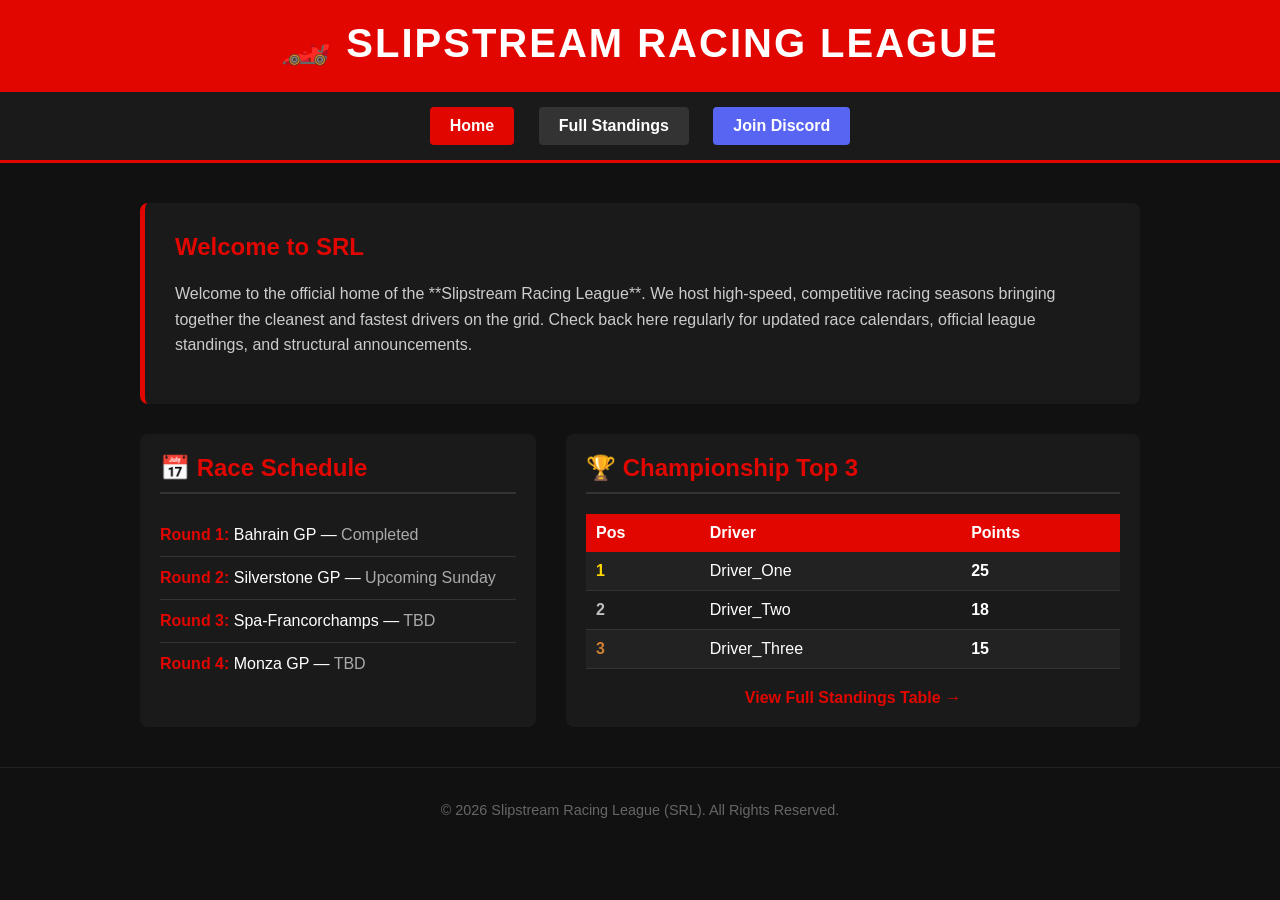
==== index.html @ b5a26e4b "Fix HTML structure and update content" ====
<!DOCTYPE html>
<html lang="en">
<head>
    <meta charset="UTF-8">
    <meta name="viewport" content="width=device-width, initial-scale=1.0">
    <title>Slipstream Racing League | SRL</title>
</head>
<body style="background-color: #111; color: #fff; font-family: 'Segoe UI', Tahoma, Geneva, Verdana, sans-serif; margin: 0; padding: 0;">

    <!-- HEADER / TITLE -->
    <header style="background-color: #e10600; padding: 20px 20px 10px 20px; text-align: center;">
        <h1 style="margin: 0; font-size: 2.5rem; letter-spacing: 2px; text-transform: uppercase;">🏎️ Slipstream Racing League</h1>
        <p style="margin: 5px 0 15px 0; font-style: italic; opacity: 0.9;"></p>
    </header>

    <!-- NAVIGATION MENU (BUTTONS) -->
    <nav style="background-color: #1a1a1a; text-align: center; padding: 15px; border-bottom: 3px solid #e10600;">
        <a href="index.html" style="color: #fff; background-color: #e10600; text-decoration: none; padding: 10px 20px; margin: 0 10px; font-weight: bold; border-radius: 4px; display: inline-block;">Home</a>
        <a href="standings.html" style="color: #fff; background-color: #333; text-decoration: none; padding: 10px 20px; margin: 0 10px; font-weight: bold; border-radius: 4px; display: inline-block;">Full Standings</a>
        <a href="#" style="color: #fff; background-color: #5865F2; text-decoration: none; padding: 10px 20px; margin: 0 10px; font-weight: bold; border-radius: 4px; display: inline-block;">Join Discord</a>
    </nav>

    <!-- MAIN CONTENT CONTAINER -->
    <main style="max-width: 1000px; margin: 40px auto; padding: 0 20px;">

        <!-- WELCOME HERO SECTION -->
        <section style="background-color: #1a1a1a; padding: 30px; border-radius: 8px; border-left: 5px solid #e10600; margin-bottom: 30px;">
            <h2 style="color: #e10600; margin-top: 0;">Welcome to SRL</h2>
            <p style="line-height: 1.6; color: #ccc;">
                Welcome to the official home of the **Slipstream Racing League**. We host high-speed, competitive racing seasons bringing together the cleanest and fastest drivers on the grid. Check back here regularly for updated race calendars, official league standings, and structural announcements.
            </p>
        </section>

        <!-- TWO COLUMN LAYOUT FOR SCHEDULE & QUICK STANDINGS -->
        <div style="display: flex; flex-wrap: wrap; gap: 30px;">

            <!-- LEFT COLUMN: RACE CALENDAR -->
            <section style="flex: 1; min-width: 300px; background-color: #1a1a1a; padding: 20px; border-radius: 8px;">
                <h2 style="color: #e10600; border-bottom: 2px solid #333; padding-bottom: 10px; margin-top: 0;">📅 Race Schedule</h2>
                <ul style="list-style: none; padding: 0;">
                    <li style="padding: 12px 0; border-bottom: 1px solid #333;">
                        <strong style="color: #e10600;">Round 1:</strong> Bahrain GP — <span style="color: #aaa;">Completed</span>
                    </li>
                    <li style="padding: 12px 0; border-bottom: 1px solid #333;">
                        <strong style="color: #e10600;">Round 2:</strong> Silverstone GP — <span style="color: #aaa;">Upcoming Sunday</span>
                    </li>
                    <li style="padding: 12px 0; border-bottom: 1px solid #333;">
                        <strong style="color: #e10600;">Round 3:</strong> Spa-Francorchamps — <span style="color: #aaa;">TBD</span>
                    </li>
                    <li style="padding: 12px 0;">
                        <strong style="color: #e10600;">Round 4:</strong> Monza GP — <span style="color: #aaa;">TBD</span>
                    </li>
                </ul>
            </section>

            <!-- RIGHT COLUMN: QUICK STANDINGS -->
            <section style="flex: 1.5; min-width: 300px; background-color: #1a1a1a; padding: 20px; border-radius: 8px;">
                <h2 style="color: #e10600; border-bottom: 2px solid #333; padding-bottom: 10px; margin-top: 0;">🏆 Championship Top 3</h2>
                <table style="width: 100%; border-collapse: collapse; text-align: left; margin-top: 15px;">
                    <thead>
                        <tr style="background-color: #e10600; color: #fff;">
                            <th style="padding: 10px;">Pos</th>
                            <th style="padding: 10px;">Driver</th>
                            <th style="padding: 10px;">Points</th>
                        </tr>
                    </thead>
                    <tbody>
                        <tr style="border-bottom: 1px solid #333; background-color: #222;">
                            <td style="padding: 10px; font-weight: bold; color: gold;">1</td>
                            <td style="padding: 10px;">Driver_One</td>
                            <td style="padding: 10px; font-weight: bold;">25</td>
                        </tr>
                        <tr style="border-bottom: 1px solid #333;">
                            <td style="padding: 10px; font-weight: bold; color: silver;">2</td>
                            <td style="padding: 10px;">Driver_Two</td>
                            <td style="padding: 10px; font-weight: bold;">18</td>
                        </tr>
                        <tr style="border-bottom: 1px solid #333; background-color: #222;">
                            <td style="padding: 10px; font-weight: bold; color: #cd7f32;">3</td>
                            <td style="padding: 10px;">Driver_Three</td>
                            <td style="padding: 10px; font-weight: bold;">15</td>
                        </tr>
                    </tbody>
                </table>
                <div style="text-align: center; margin-top: 20px;">
                    <a href="standings.html" style="color: #e10600; text-decoration: none; font-weight: bold;">View Full Standings Table →</a>
                </div>
            </section>

        </div>
    </main>

    <!-- FOOTER -->
    <footer style="text-align: center; padding: 20px; color: #666; font-size: 0.9rem; border-top: 1px solid #222; margin-top: 40px;">
        <p>&copy; 2026 Slipstream Racing League (SRL). All Rights Reserved.</p>
    </footer>

</body>
</html>
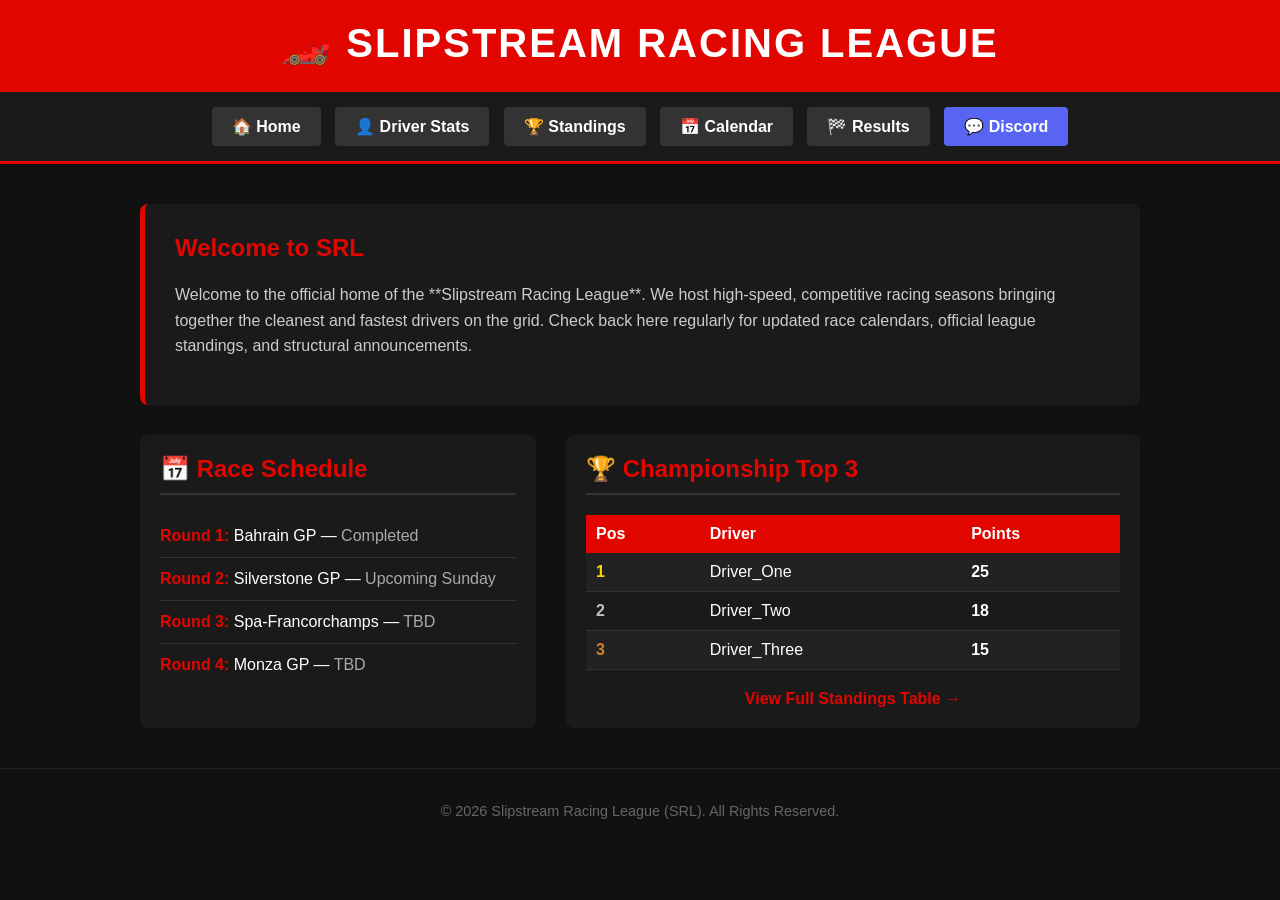
==== commit b841f985: "Update index.html" ====
--- a/index.html
+++ b/index.html
@@ -15,10 +15,40 @@
 
     <!-- NAVIGATION MENU (BUTTONS) -->
     <nav style="background-color: #1a1a1a; text-align: center; padding: 15px; border-bottom: 3px solid #e10600;">
-        <a href="index.html" style="color: #fff; background-color: #e10600; text-decoration: none; padding: 10px 20px; margin: 0 10px; font-weight: bold; border-radius: 4px; display: inline-block;">Home</a>
-        <a href="standings.html" style="color: #fff; background-color: #333; text-decoration: none; padding: 10px 20px; margin: 0 10px; font-weight: bold; border-radius: 4px; display: inline-block;">Full Standings</a>
-        <a href="#" style="color: #fff; background-color: #5865F2; text-decoration: none; padding: 10px 20px; margin: 0 10px; font-weight: bold; border-radius: 4px; display: inline-block;">Join Discord</a>
-    </nav>
+
+    <a href="index.html"
+       style="color: #fff; background-color: #333; text-decoration: none; padding: 10px 20px; margin: 0 5px; font-weight: bold; border-radius: 4px; display: inline-block;">
+       🏠 Home
+    </a>
+
+    <a href="driver-stats.html"
+       style="color: #fff; background-color: #333; text-decoration: none; padding: 10px 20px; margin: 0 5px; font-weight: bold; border-radius: 4px; display: inline-block;">
+       👤 Driver Stats
+    </a>
+
+    <a href="standings.html"
+       style="color: #fff; background-color: #333; text-decoration: none; padding: 10px 20px; margin: 0 5px; font-weight: bold; border-radius: 4px; display: inline-block;">
+       🏆 Standings
+    </a>
+
+    <a href="calendar.html"
+       style="color: #fff; background-color: #333; text-decoration: none; padding: 10px 20px; margin: 0 5px; font-weight: bold; border-radius: 4px; display: inline-block;">
+       📅 Calendar
+    </a>
+
+    <a href="results.html"
+       style="color: #fff; background-color: #333; text-decoration: none; padding: 10px 20px; margin: 0 5px; font-weight: bold; border-radius: 4px; display: inline-block;">
+       🏁 Results
+    </a>
+
+    <a href="https://discord.gg/2uzj4pkFp"
+       target="_blank"
+       rel="noopener noreferrer"
+       style="color: #fff; background-color: #5865F2; text-decoration: none; padding: 10px 20px; margin: 0 5px; font-weight: bold; border-radius: 4px; display: inline-block;">
+       💬 Discord
+    </a>
+
+</nav>
 
     <!-- MAIN CONTENT CONTAINER -->
     <main style="max-width: 1000px; margin: 40px auto; padding: 0 20px;">
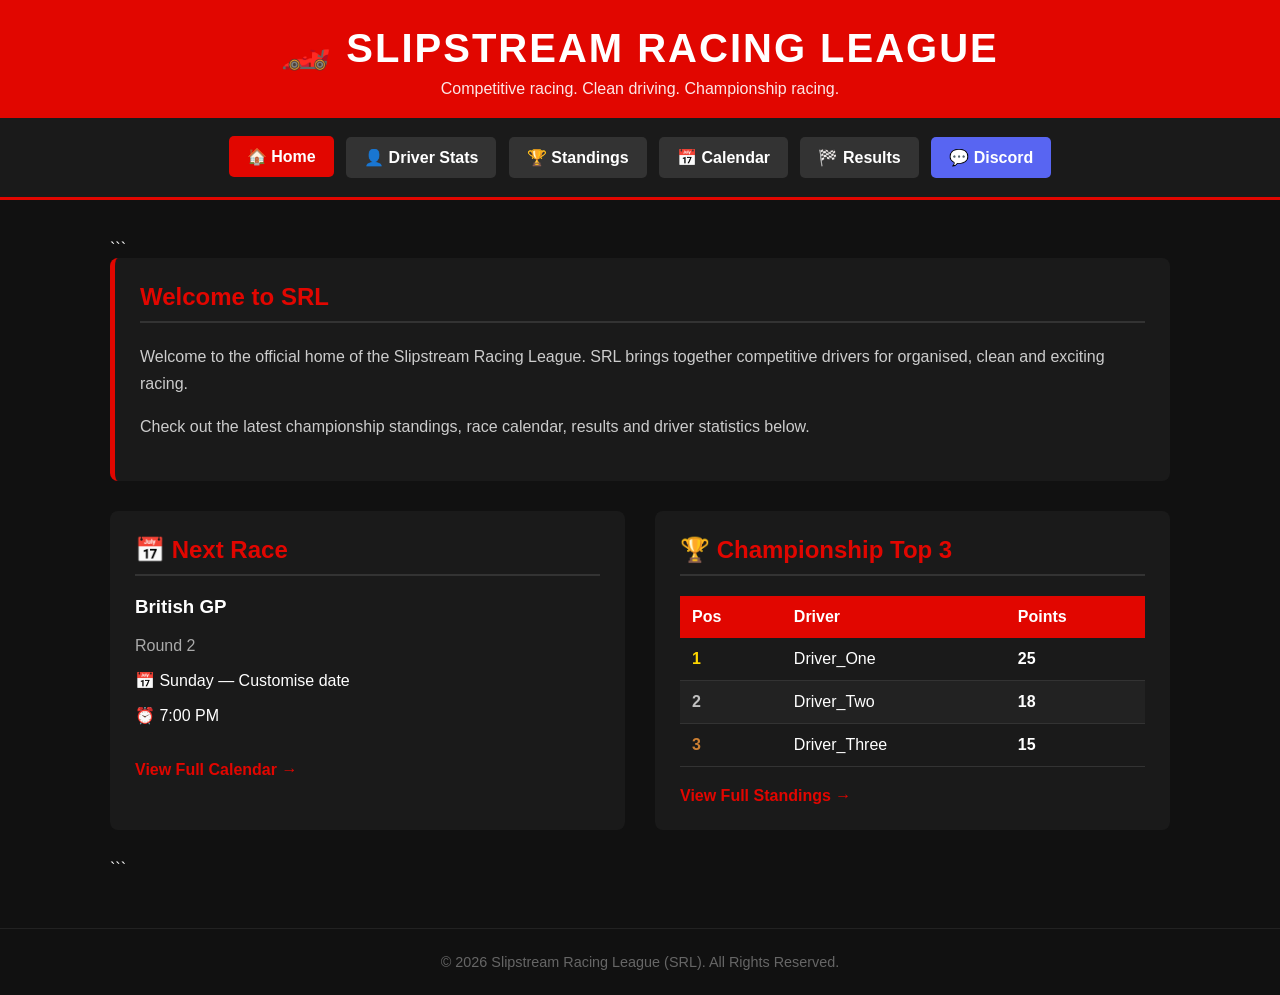
==== commit a69f4f07: "Refactor index.html for improved layout and styling Updated HTML structure and styles for the Slipst" ====
--- a/index.html
+++ b/index.html
@@ -1,129 +1,107 @@
 <!DOCTYPE html>
+
 <html lang="en">
 <head>
     <meta charset="UTF-8">
     <meta name="viewport" content="width=device-width, initial-scale=1.0">
     <title>Slipstream Racing League | SRL</title>
+    <link rel="stylesheet" href="style.css">
 </head>
-<body style="background-color: #111; color: #fff; font-family: 'Segoe UI', Tahoma, Geneva, Verdana, sans-serif; margin: 0; padding: 0;">
 
-    <!-- HEADER / TITLE -->
-    <header style="background-color: #e10600; padding: 20px 20px 10px 20px; text-align: center;">
-        <h1 style="margin: 0; font-size: 2.5rem; letter-spacing: 2px; text-transform: uppercase;">🏎️ Slipstream Racing League</h1>
-        <p style="margin: 5px 0 15px 0; font-style: italic; opacity: 0.9;"></p>
-    </header>
+<body>
 
-    <!-- NAVIGATION MENU (BUTTONS) -->
-    <nav style="background-color: #1a1a1a; text-align: center; padding: 15px; border-bottom: 3px solid #e10600;">
+<header>
+    <h1>🏎️ Slipstream Racing League</h1>
+    <p>Competitive racing. Clean driving. Championship racing.</p>
+</header>
 
-    <a href="index.html"
-       style="color: #fff; background-color: #333; text-decoration: none; padding: 10px 20px; margin: 0 5px; font-weight: bold; border-radius: 4px; display: inline-block;">
-       🏠 Home
-    </a>
-
-    <a href="driver-stats.html"
-       style="color: #fff; background-color: #333; text-decoration: none; padding: 10px 20px; margin: 0 5px; font-weight: bold; border-radius: 4px; display: inline-block;">
-       👤 Driver Stats
-    </a>
-
-    <a href="standings.html"
-       style="color: #fff; background-color: #333; text-decoration: none; padding: 10px 20px; margin: 0 5px; font-weight: bold; border-radius: 4px; display: inline-block;">
-       🏆 Standings
-    </a>
-
-    <a href="calendar.html"
-       style="color: #fff; background-color: #333; text-decoration: none; padding: 10px 20px; margin: 0 5px; font-weight: bold; border-radius: 4px; display: inline-block;">
-       📅 Calendar
-    </a>
-
-    <a href="results.html"
-       style="color: #fff; background-color: #333; text-decoration: none; padding: 10px 20px; margin: 0 5px; font-weight: bold; border-radius: 4px; display: inline-block;">
-       🏁 Results
-    </a>
-
-    <a href="https://discord.gg/2uzj4pkFp"
-       target="_blank"
-       rel="noopener noreferrer"
-       style="color: #fff; background-color: #5865F2; text-decoration: none; padding: 10px 20px; margin: 0 5px; font-weight: bold; border-radius: 4px; display: inline-block;">
-       💬 Discord
-    </a>
-
+<nav>
+    <a href="index.html" class="nav-button active">🏠 Home</a>
+    <a href="driver-stats.html" class="nav-button">👤 Driver Stats</a>
+    <a href="standings.html" class="nav-button">🏆 Standings</a>
+    <a href="calendar.html" class="nav-button">📅 Calendar</a>
+    <a href="results.html" class="nav-button">🏁 Results</a>
+    <a href="https://discord.gg/2uzj4pkFp" target="_blank" rel="noopener noreferrer" class="nav-button discord-button">💬 Discord</a>
 </nav>
 
-    <!-- MAIN CONTENT CONTAINER -->
-    <main style="max-width: 1000px; margin: 40px auto; padding: 0 20px;">
+<main>
 
-        <!-- WELCOME HERO SECTION -->
-        <section style="background-color: #1a1a1a; padding: 30px; border-radius: 8px; border-left: 5px solid #e10600; margin-bottom: 30px;">
-            <h2 style="color: #e10600; margin-top: 0;">Welcome to SRL</h2>
-            <p style="line-height: 1.6; color: #ccc;">
-                Welcome to the official home of the **Slipstream Racing League**. We host high-speed, competitive racing seasons bringing together the cleanest and fastest drivers on the grid. Check back here regularly for updated race calendars, official league standings, and structural announcements.
-            </p>
-        </section>
+```
+<section class="card hero">
+    <h2>Welcome to SRL</h2>
+    <p>
+        Welcome to the official home of the Slipstream Racing League.
+        SRL brings together competitive drivers for organised, clean and
+        exciting racing.
+    </p>
 
-        <!-- TWO COLUMN LAYOUT FOR SCHEDULE & QUICK STANDINGS -->
-        <div style="display: flex; flex-wrap: wrap; gap: 30px;">
+    <p>
+        Check out the latest championship standings, race calendar,
+        results and driver statistics below.
+    </p>
+</section>
 
-            <!-- LEFT COLUMN: RACE CALENDAR -->
-            <section style="flex: 1; min-width: 300px; background-color: #1a1a1a; padding: 20px; border-radius: 8px;">
-                <h2 style="color: #e10600; border-bottom: 2px solid #333; padding-bottom: 10px; margin-top: 0;">📅 Race Schedule</h2>
-                <ul style="list-style: none; padding: 0;">
-                    <li style="padding: 12px 0; border-bottom: 1px solid #333;">
-                        <strong style="color: #e10600;">Round 1:</strong> Bahrain GP — <span style="color: #aaa;">Completed</span>
-                    </li>
-                    <li style="padding: 12px 0; border-bottom: 1px solid #333;">
-                        <strong style="color: #e10600;">Round 2:</strong> Silverstone GP — <span style="color: #aaa;">Upcoming Sunday</span>
-                    </li>
-                    <li style="padding: 12px 0; border-bottom: 1px solid #333;">
-                        <strong style="color: #e10600;">Round 3:</strong> Spa-Francorchamps — <span style="color: #aaa;">TBD</span>
-                    </li>
-                    <li style="padding: 12px 0;">
-                        <strong style="color: #e10600;">Round 4:</strong> Monza GP — <span style="color: #aaa;">TBD</span>
-                    </li>
-                </ul>
-            </section>
+<div class="two-column">
 
-            <!-- RIGHT COLUMN: QUICK STANDINGS -->
-            <section style="flex: 1.5; min-width: 300px; background-color: #1a1a1a; padding: 20px; border-radius: 8px;">
-                <h2 style="color: #e10600; border-bottom: 2px solid #333; padding-bottom: 10px; margin-top: 0;">🏆 Championship Top 3</h2>
-                <table style="width: 100%; border-collapse: collapse; text-align: left; margin-top: 15px;">
-                    <thead>
-                        <tr style="background-color: #e10600; color: #fff;">
-                            <th style="padding: 10px;">Pos</th>
-                            <th style="padding: 10px;">Driver</th>
-                            <th style="padding: 10px;">Points</th>
-                        </tr>
-                    </thead>
-                    <tbody>
-                        <tr style="border-bottom: 1px solid #333; background-color: #222;">
-                            <td style="padding: 10px; font-weight: bold; color: gold;">1</td>
-                            <td style="padding: 10px;">Driver_One</td>
-                            <td style="padding: 10px; font-weight: bold;">25</td>
-                        </tr>
-                        <tr style="border-bottom: 1px solid #333;">
-                            <td style="padding: 10px; font-weight: bold; color: silver;">2</td>
-                            <td style="padding: 10px;">Driver_Two</td>
-                            <td style="padding: 10px; font-weight: bold;">18</td>
-                        </tr>
-                        <tr style="border-bottom: 1px solid #333; background-color: #222;">
-                            <td style="padding: 10px; font-weight: bold; color: #cd7f32;">3</td>
-                            <td style="padding: 10px;">Driver_Three</td>
-                            <td style="padding: 10px; font-weight: bold;">15</td>
-                        </tr>
-                    </tbody>
-                </table>
-                <div style="text-align: center; margin-top: 20px;">
-                    <a href="standings.html" style="color: #e10600; text-decoration: none; font-weight: bold;">View Full Standings Table →</a>
-                </div>
-            </section>
+    <section class="card column">
+        <h2>📅 Next Race</h2>
 
-        </div>
-    </main>
+        <h3>British GP</h3>
+        <p class="status">Round 2</p>
+        <p>📅 Sunday — Customise date</p>
+        <p>⏰ 7:00 PM</p>
 
-    <!-- FOOTER -->
-    <footer style="text-align: center; padding: 20px; color: #666; font-size: 0.9rem; border-top: 1px solid #222; margin-top: 40px;">
-        <p>&copy; 2026 Slipstream Racing League (SRL). All Rights Reserved.</p>
-    </footer>
+        <a href="calendar.html" class="button-link">
+            View Full Calendar →
+        </a>
+    </section>
+
+    <section class="card column">
+        <h2>🏆 Championship Top 3</h2>
+
+        <table>
+            <thead>
+                <tr>
+                    <th>Pos</th>
+                    <th>Driver</th>
+                    <th>Points</th>
+                </tr>
+            </thead>
+
+            <tbody>
+                <tr>
+                    <td class="position gold">1</td>
+                    <td>Driver_One</td>
+                    <td class="points">25</td>
+                </tr>
+
+                <tr>
+                    <td class="position silver">2</td>
+                    <td>Driver_Two</td>
+                    <td class="points">18</td>
+                </tr>
+
+                <tr>
+                    <td class="position bronze">3</td>
+                    <td>Driver_Three</td>
+                    <td class="points">15</td>
+                </tr>
+            </tbody>
+        </table>
+
+        <a href="standings.html" class="button-link">
+            View Full Standings →
+        </a>
+    </section>
+
+</div>
+```
+
+</main>
+
+<footer>
+    © 2026 Slipstream Racing League (SRL). All Rights Reserved.
+</footer>
 
 </body>
 </html>
--- a/style.css
+++ b/style.css
@@ -0,0 +1,294 @@
+* {
+  box-sizing: border-box;
+  }
+
+body {
+background-color: #111;
+color: #fff;
+font-family: "Segoe UI", Tahoma, Geneva, Verdana, sans-serif;
+margin: 0;
+padding: 0;
+}
+
+header {
+background: #e10600;
+padding: 25px 20px 20px;
+text-align: center;
+}
+
+header h1 {
+margin: 0;
+font-size: 2.5rem;
+letter-spacing: 2px;
+text-transform: uppercase;
+}
+
+header p {
+margin: 8px 0 0;
+opacity: 0.9;
+}
+
+nav {
+background-color: #1a1a1a;
+text-align: center;
+padding: 15px;
+border-bottom: 3px solid #e10600;
+}
+
+.nav-button {
+color: #fff;
+background-color: #333;
+text-decoration: none;
+padding: 11px 18px;
+margin: 4px;
+font-weight: bold;
+border-radius: 5px;
+display: inline-block;
+transition: 0.2s;
+}
+
+.nav-button:hover,
+.nav-button.active {
+background-color: #e10600;
+transform: translateY(-1px);
+}
+
+.discord-button {
+background-color: #5865F2;
+}
+
+.discord-button:hover {
+background-color: #4752c4;
+}
+
+main {
+max-width: 1100px;
+margin: 40px auto;
+padding: 0 20px;
+}
+
+.card {
+background-color: #1a1a1a;
+padding: 25px;
+border-radius: 8px;
+margin-bottom: 30px;
+}
+
+.card h2 {
+color: #e10600;
+border-bottom: 2px solid #333;
+padding-bottom: 10px;
+margin-top: 0;
+}
+
+.hero {
+border-left: 5px solid #e10600;
+}
+
+.hero p {
+line-height: 1.7;
+color: #ccc;
+}
+
+.two-column {
+display: flex;
+flex-wrap: wrap;
+gap: 30px;
+}
+
+.column {
+flex: 1;
+min-width: 300px;
+}
+
+table {
+width: 100%;
+border-collapse: collapse;
+margin-top: 15px;
+}
+
+th {
+background-color: #e10600;
+color: white;
+padding: 12px;
+text-align: left;
+}
+
+td {
+padding: 12px;
+border-bottom: 1px solid #333;
+}
+
+tbody tr:nth-child(even) {
+background-color: #222;
+}
+
+tbody tr:hover {
+background-color: #2a2a2a;
+}
+
+.position {
+font-weight: bold;
+}
+
+.gold {
+color: gold;
+}
+
+.silver {
+color: silver;
+}
+
+.bronze {
+color: #cd7f32;
+}
+
+.points {
+font-weight: bold;
+}
+
+.status {
+color: #aaa;
+}
+
+.completed {
+color: #4caf50;
+font-weight: bold;
+}
+
+.upcoming {
+color: #e10600;
+font-weight: bold;
+}
+
+.tbd {
+color: #aaa;
+}
+
+.button-link {
+display: inline-block;
+margin-top: 20px;
+color: #e10600;
+text-decoration: none;
+font-weight: bold;
+}
+
+.button-link:hover {
+text-decoration: underline;
+}
+
+/* Driver Stats */
+
+.driver-grid {
+display: grid;
+grid-template-columns: repeat(auto-fit, minmax(280px, 1fr));
+gap: 20px;
+}
+
+.driver-card {
+background-color: #222;
+border: 1px solid #333;
+border-top: 4px solid #e10600;
+border-radius: 7px;
+padding: 20px;
+}
+
+.driver-card h3 {
+margin: 0 0 5px;
+font-size: 1.4rem;
+}
+
+.driver-team {
+color: #aaa;
+margin-bottom: 18px;
+}
+
+.stat-grid {
+display: grid;
+grid-template-columns: repeat(2, 1fr);
+gap: 10px;
+}
+
+.stat {
+background-color: #171717;
+padding: 12px;
+border-radius: 5px;
+}
+
+.stat-label {
+display: block;
+color: #888;
+font-size: 0.8rem;
+text-transform: uppercase;
+}
+
+.stat-value {
+display: block;
+margin-top: 4px;
+font-size: 1.2rem;
+font-weight: bold;
+}
+
+/* Results */
+
+.race-selector {
+margin-bottom: 25px;
+}
+
+.race-selector label {
+display: block;
+margin-bottom: 8px;
+font-weight: bold;
+}
+
+.race-selector select {
+width: 100%;
+max-width: 500px;
+padding: 12px;
+background-color: #222;
+color: white;
+border: 1px solid #444;
+border-radius: 5px;
+font-size: 1rem;
+}
+
+.race-title {
+color: #e10600;
+margin-bottom: 5px;
+}
+
+.race-info {
+color: #888;
+margin-top: 0;
+}
+
+footer {
+text-align: center;
+padding: 25px;
+color: #666;
+font-size: 0.9rem;
+border-top: 1px solid #222;
+margin-top: 50px;
+}
+
+@media (max-width: 700px) {
+header h1 {
+font-size: 1.8rem;
+}
+
+```
+.nav-button {
+    display: block;
+    margin: 6px auto;
+    max-width: 250px;
+}
+
+th,
+td {
+    padding: 8px;
+    font-size: 0.9rem;
+}
+```
+
+}
+
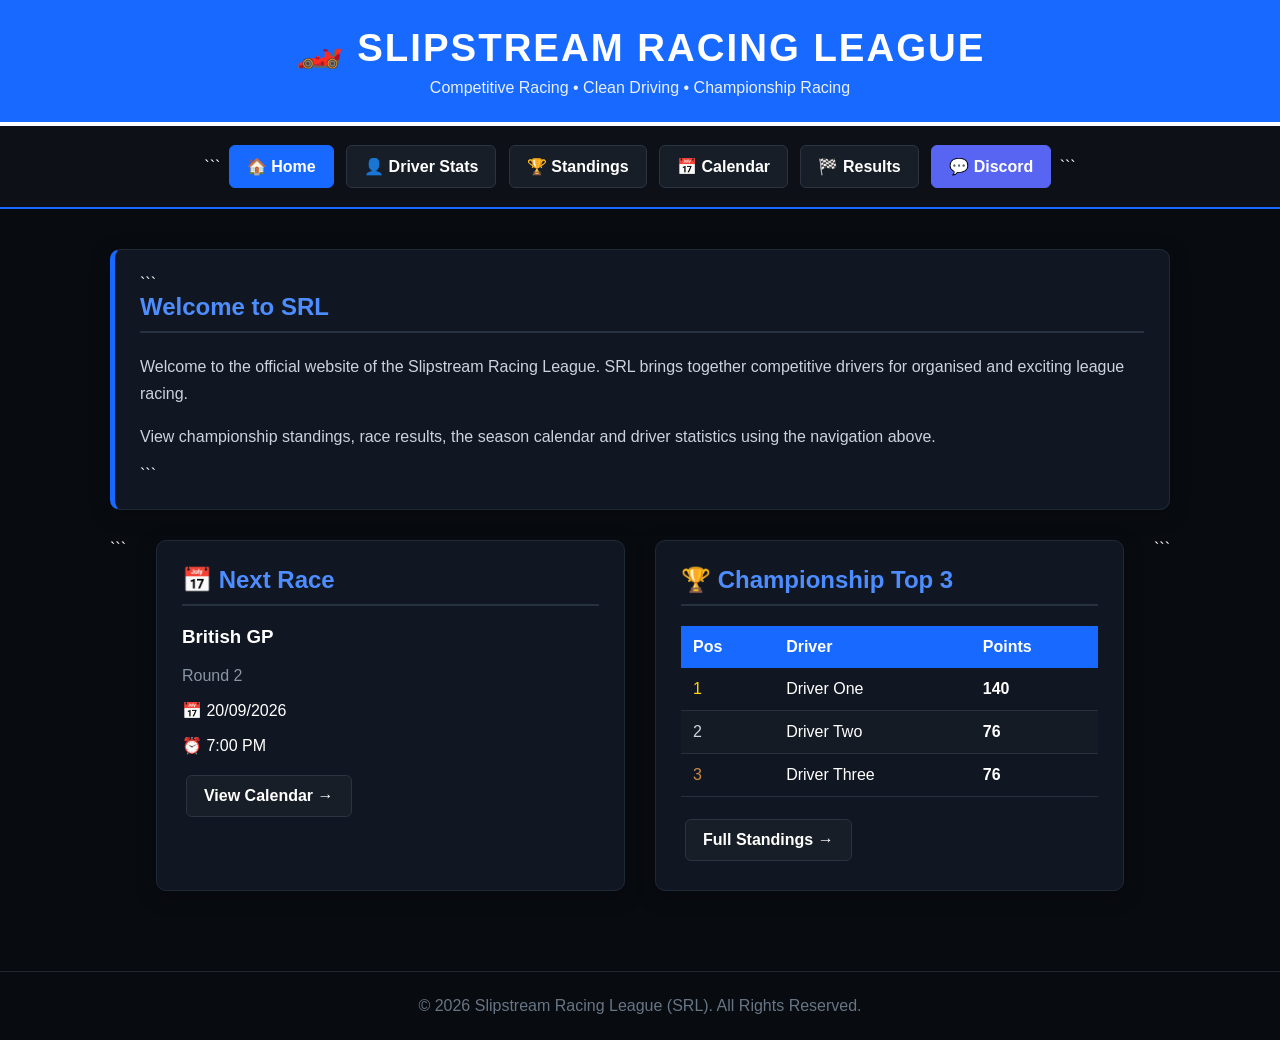
==== commit 36cf03f7: "Revise index.html for improved structure and content Updated the HTML structure and content for the " ====
--- a/index.html
+++ b/index.html
@@ -1,10 +1,11 @@
 <!DOCTYPE html>
 
 <html lang="en">
+
 <head>
     <meta charset="UTF-8">
     <meta name="viewport" content="width=device-width, initial-scale=1.0">
-    <title>Slipstream Racing League | SRL</title>
+    <title>SRL | Slipstream Racing League</title>
     <link rel="stylesheet" href="style.css">
 </head>
 
@@ -12,90 +13,143 @@
 
 <header>
     <h1>🏎️ Slipstream Racing League</h1>
-    <p>Competitive racing. Clean driving. Championship racing.</p>
+    <p>Competitive Racing • Clean Driving • Championship Racing</p>
 </header>
 
 <nav>
-    <a href="index.html" class="nav-button active">🏠 Home</a>
-    <a href="driver-stats.html" class="nav-button">👤 Driver Stats</a>
-    <a href="standings.html" class="nav-button">🏆 Standings</a>
-    <a href="calendar.html" class="nav-button">📅 Calendar</a>
-    <a href="results.html" class="nav-button">🏁 Results</a>
-    <a href="https://discord.gg/2uzj4pkFp" target="_blank" rel="noopener noreferrer" class="nav-button discord-button">💬 Discord</a>
+
+```
+<a href="index.html" class="nav-button active">🏠 Home</a>
+
+<a href="driver-stats.html" class="nav-button">
+    👤 Driver Stats
+</a>
+
+<a href="standings.html" class="nav-button">
+    🏆 Standings
+</a>
+
+<a href="calendar.html" class="nav-button">
+    📅 Calendar
+</a>
+
+<a href="results.html" class="nav-button">
+    🏁 Results
+</a>
+
+<a href="https://discord.gg/2uzj4pkFp"
+   target="_blank"
+   rel="noopener noreferrer"
+   class="nav-button discord-button">
+    💬 Discord
+</a>
+```
+
 </nav>
 
 <main>
 
+<section class="card hero">
+
 ```
-<section class="card hero">
-    <h2>Welcome to SRL</h2>
-    <p>
-        Welcome to the official home of the Slipstream Racing League.
-        SRL brings together competitive drivers for organised, clean and
-        exciting racing.
-    </p>
+<h2>Welcome to SRL</h2>
 
-    <p>
-        Check out the latest championship standings, race calendar,
-        results and driver statistics below.
-    </p>
+<p>
+    Welcome to the official website of the Slipstream Racing League.
+    SRL brings together competitive drivers for organised and exciting
+    league racing.
+</p>
+
+<p>
+    View championship standings, race results, the season calendar
+    and driver statistics using the navigation above.
+</p>
+```
+
 </section>
 
 <div class="two-column">
 
-    <section class="card column">
-        <h2>📅 Next Race</h2>
+```
+<!-- NEXT RACE -->
 
-        <h3>British GP</h3>
-        <p class="status">Round 2</p>
-        <p>📅 Sunday — Customise date</p>
-        <p>⏰ 7:00 PM</p>
+<section class="card column">
 
-        <a href="calendar.html" class="button-link">
-            View Full Calendar →
-        </a>
-    </section>
+    <h2>📅 Next Race</h2>
 
-    <section class="card column">
-        <h2>🏆 Championship Top 3</h2>
+    <h3 id="nextRace">British GP</h3>
 
-        <table>
-            <thead>
-                <tr>
-                    <th>Pos</th>
-                    <th>Driver</th>
-                    <th>Points</th>
-                </tr>
-            </thead>
+    <p class="muted">
+        Round 2
+    </p>
 
-            <tbody>
-                <tr>
-                    <td class="position gold">1</td>
-                    <td>Driver_One</td>
-                    <td class="points">25</td>
-                </tr>
+    <p>
+        📅 20/09/2026
+    </p>
 
-                <tr>
-                    <td class="position silver">2</td>
-                    <td>Driver_Two</td>
-                    <td class="points">18</td>
-                </tr>
+    <p>
+        ⏰ 7:00 PM
+    </p>
 
-                <tr>
-                    <td class="position bronze">3</td>
-                    <td>Driver_Three</td>
-                    <td class="points">15</td>
-                </tr>
-            </tbody>
-        </table>
+    <a href="calendar.html" class="nav-button">
+        View Calendar →
+    </a>
 
-        <a href="standings.html" class="button-link">
-            View Full Standings →
-        </a>
-    </section>
+</section>
+
+
+<!-- TOP 3 -->
+
+<section class="card column">
+
+    <h2>🏆 Championship Top 3</h2>
+
+    <table>
+
+        <thead>
+            <tr>
+                <th>Pos</th>
+                <th>Driver</th>
+                <th>Points</th>
+            </tr>
+        </thead>
+
+        <tbody>
+
+            <!-- EDIT HERE -->
+
+            <tr>
+                <td class="gold">1</td>
+                <td>Driver One</td>
+                <td class="points">140</td>
+            </tr>
+
+            <tr>
+                <td class="silver">2</td>
+                <td>Driver Two</td>
+                <td class="points">76</td>
+            </tr>
+
+            <tr>
+                <td class="bronze">3</td>
+                <td>Driver Three</td>
+                <td class="points">76</td>
+            </tr>
+
+        </tbody>
+
+    </table>
+
+    <br>
+
+    <a href="standings.html" class="nav-button">
+        Full Standings →
+    </a>
+
+</section>
+```
 
 </div>
-```
 
 </main>
 
--- a/style.css
+++ b/style.css
@@ -1,294 +1,353 @@
+/* =========================================
+   SRL - BLUE / WHITE / BLACK THEME
+   ========================================= */
+
 * {
-  box-sizing: border-box;
-  }
+    box-sizing: border-box;
+}
 
 body {
-background-color: #111;
-color: #fff;
-font-family: "Segoe UI", Tahoma, Geneva, Verdana, sans-serif;
-margin: 0;
-padding: 0;
-}
+    margin: 0;
+    background: #080b10;
+    color: #ffffff;
+    font-family: "Segoe UI", Arial, sans-serif;
+}
+
+/* =========================================
+   HEADER
+   ========================================= */
 
 header {
-background: #e10600;
-padding: 25px 20px 20px;
-text-align: center;
+    background: #1769ff;
+    text-align: center;
+    padding: 25px 20px;
+    border-bottom: 4px solid #ffffff;
 }
 
 header h1 {
-margin: 0;
-font-size: 2.5rem;
-letter-spacing: 2px;
-text-transform: uppercase;
+    margin: 0;
+    font-size: 2.4rem;
+    letter-spacing: 2px;
+    text-transform: uppercase;
 }
 
 header p {
-margin: 8px 0 0;
-opacity: 0.9;
-}
+    margin: 8px 0 0;
+    color: #ffffff;
+    opacity: 0.9;
+}
+
+/* =========================================
+   NAVIGATION
+   ========================================= */
 
 nav {
-background-color: #1a1a1a;
-text-align: center;
-padding: 15px;
-border-bottom: 3px solid #e10600;
+    background: #0d1117;
+    border-bottom: 2px solid #1769ff;
+    text-align: center;
+    padding: 15px;
 }
 
 .nav-button {
-color: #fff;
-background-color: #333;
-text-decoration: none;
-padding: 11px 18px;
-margin: 4px;
-font-weight: bold;
-border-radius: 5px;
-display: inline-block;
-transition: 0.2s;
+    display: inline-block;
+    background: #181e27;
+    color: #ffffff;
+    text-decoration: none;
+    font-weight: bold;
+    padding: 11px 17px;
+    margin: 4px;
+    border-radius: 6px;
+    border: 1px solid #2b3442;
+    transition: 0.2s;
 }
 
 .nav-button:hover,
 .nav-button.active {
-background-color: #e10600;
-transform: translateY(-1px);
+    background: #1769ff;
+    border-color: #1769ff;
+    color: #ffffff;
 }
 
 .discord-button {
-background-color: #5865F2;
+    background: #5865f2;
+    border-color: #5865f2;
 }
 
 .discord-button:hover {
-background-color: #4752c4;
-}
+    background: #4752c4;
+    border-color: #4752c4;
+}
+
+/* =========================================
+   MAIN
+   ========================================= */
 
 main {
-max-width: 1100px;
-margin: 40px auto;
-padding: 0 20px;
+    max-width: 1100px;
+    margin: 40px auto;
+    padding: 0 20px;
 }
 
 .card {
-background-color: #1a1a1a;
-padding: 25px;
-border-radius: 8px;
-margin-bottom: 30px;
+    background: #111722;
+    border: 1px solid #202936;
+    border-radius: 10px;
+    padding: 25px;
+    margin-bottom: 30px;
+    box-shadow: 0 5px 20px rgba(0, 0, 0, 0.25);
 }
 
 .card h2 {
-color: #e10600;
-border-bottom: 2px solid #333;
-padding-bottom: 10px;
-margin-top: 0;
-}
+    color: #4d8dff;
+    border-bottom: 2px solid #273241;
+    padding-bottom: 10px;
+    margin-top: 0;
+}
+
+/* =========================================
+   HOME / HERO
+   ========================================= */
 
 .hero {
-border-left: 5px solid #e10600;
+    border-left: 5px solid #1769ff;
 }
 
 .hero p {
-line-height: 1.7;
-color: #ccc;
+    color: #cbd3df;
+    line-height: 1.7;
 }
 
 .two-column {
-display: flex;
-flex-wrap: wrap;
-gap: 30px;
+    display: flex;
+    gap: 30px;
+    flex-wrap: wrap;
 }
 
 .column {
-flex: 1;
-min-width: 300px;
-}
+    flex: 1;
+    min-width: 300px;
+}
+
+/* =========================================
+   TABLES
+   ========================================= */
 
 table {
-width: 100%;
-border-collapse: collapse;
-margin-top: 15px;
+    width: 100%;
+    border-collapse: collapse;
+    margin-top: 15px;
 }
 
 th {
-background-color: #e10600;
-color: white;
-padding: 12px;
-text-align: left;
+    background: #1769ff;
+    color: #ffffff;
+    padding: 12px;
+    text-align: left;
 }
 
 td {
-padding: 12px;
-border-bottom: 1px solid #333;
+    padding: 12px;
+    border-bottom: 1px solid #27303d;
 }
 
 tbody tr:nth-child(even) {
-background-color: #222;
+    background: #151b24;
 }
 
 tbody tr:hover {
-background-color: #2a2a2a;
+    background: #1b2635;
 }
 
 .position {
-font-weight: bold;
+    font-weight: bold;
 }
 
 .gold {
-color: gold;
+    color: #ffd700;
 }
 
 .silver {
-color: silver;
+    color: #cfd4dc;
 }
 
 .bronze {
-color: #cd7f32;
+    color: #cd8b4a;
 }
 
 .points {
-font-weight: bold;
-}
-
-.status {
-color: #aaa;
-}
+    font-weight: bold;
+    color: #ffffff;
+}
+
+.muted {
+    color: #8995a5;
+}
+
+/* =========================================
+   DROPDOWNS
+   ========================================= */
+
+.selector {
+    margin: 20px 0;
+}
+
+.selector label {
+    display: block;
+    font-weight: bold;
+    margin-bottom: 8px;
+    color: #ffffff;
+}
+
+.selector select {
+    width: 100%;
+    max-width: 450px;
+    background: #151b24;
+    color: #ffffff;
+    border: 1px solid #354154;
+    border-radius: 6px;
+    padding: 12px;
+    font-size: 1rem;
+    cursor: pointer;
+}
+
+.selector select:focus {
+    outline: none;
+    border-color: #1769ff;
+    box-shadow: 0 0 0 2px rgba(23, 105, 255, 0.2);
+}
+
+/* =========================================
+   DRIVER STATS
+   ========================================= */
+
+.driver-grid {
+    display: grid;
+    grid-template-columns: repeat(auto-fit, minmax(280px, 1fr));
+    gap: 20px;
+}
+
+.driver-card {
+    background: #151b24;
+    border: 1px solid #293342;
+    border-top: 4px solid #1769ff;
+    border-radius: 8px;
+    padding: 20px;
+    transition: 0.2s;
+}
+
+.driver-card:hover {
+    border-color: #1769ff;
+    transform: translateY(-2px);
+}
+
+.driver-card h3 {
+    margin: 0 0 5px;
+    color: #ffffff;
+}
+
+.driver-team {
+    color: #8995a5;
+    margin-bottom: 18px;
+}
+
+.stat-grid {
+    display: grid;
+    grid-template-columns: repeat(2, 1fr);
+    gap: 10px;
+}
+
+.stat {
+    background: #0d1117;
+    border: 1px solid #202936;
+    padding: 12px;
+    border-radius: 5px;
+}
+
+.stat-label {
+    display: block;
+    color: #788596;
+    font-size: 0.75rem;
+    text-transform: uppercase;
+}
+
+.stat-value {
+    display: block;
+    margin-top: 4px;
+    font-size: 1.2rem;
+    font-weight: bold;
+    color: #ffffff;
+}
+
+/* =========================================
+   STATUS
+   ========================================= */
 
 .completed {
-color: #4caf50;
-font-weight: bold;
+    color: #45d483;
+    font-weight: bold;
 }
 
 .upcoming {
-color: #e10600;
-font-weight: bold;
+    color: #4d8dff;
+    font-weight: bold;
 }
 
 .tbd {
-color: #aaa;
-}
+    color: #8995a5;
+}
+
+/* =========================================
+   BUTTONS
+   ========================================= */
 
 .button-link {
-display: inline-block;
-margin-top: 20px;
-color: #e10600;
-text-decoration: none;
-font-weight: bold;
+    display: inline-block;
+    margin-top: 20px;
+    color: #4d8dff;
+    text-decoration: none;
+    font-weight: bold;
 }
 
 .button-link:hover {
-text-decoration: underline;
-}
-
-/* Driver Stats */
-
-.driver-grid {
-display: grid;
-grid-template-columns: repeat(auto-fit, minmax(280px, 1fr));
-gap: 20px;
-}
-
-.driver-card {
-background-color: #222;
-border: 1px solid #333;
-border-top: 4px solid #e10600;
-border-radius: 7px;
-padding: 20px;
-}
-
-.driver-card h3 {
-margin: 0 0 5px;
-font-size: 1.4rem;
-}
-
-.driver-team {
-color: #aaa;
-margin-bottom: 18px;
-}
-
-.stat-grid {
-display: grid;
-grid-template-columns: repeat(2, 1fr);
-gap: 10px;
-}
-
-.stat {
-background-color: #171717;
-padding: 12px;
-border-radius: 5px;
-}
-
-.stat-label {
-display: block;
-color: #888;
-font-size: 0.8rem;
-text-transform: uppercase;
-}
-
-.stat-value {
-display: block;
-margin-top: 4px;
-font-size: 1.2rem;
-font-weight: bold;
-}
-
-/* Results */
-
-.race-selector {
-margin-bottom: 25px;
-}
-
-.race-selector label {
-display: block;
-margin-bottom: 8px;
-font-weight: bold;
-}
-
-.race-selector select {
-width: 100%;
-max-width: 500px;
-padding: 12px;
-background-color: #222;
-color: white;
-border: 1px solid #444;
-border-radius: 5px;
-font-size: 1rem;
-}
-
-.race-title {
-color: #e10600;
-margin-bottom: 5px;
-}
-
-.race-info {
-color: #888;
-margin-top: 0;
-}
+    color: #ffffff;
+}
+
+/* =========================================
+   FOOTER
+   ========================================= */
 
 footer {
-text-align: center;
-padding: 25px;
-color: #666;
-font-size: 0.9rem;
-border-top: 1px solid #222;
-margin-top: 50px;
-}
+    text-align: center;
+    padding: 25px;
+    color: #687585;
+    border-top: 1px solid #202731;
+    margin-top: 50px;
+    background: #080b10;
+}
+
+/* =========================================
+   MOBILE
+   ========================================= */
 
 @media (max-width: 700px) {
-header h1 {
-font-size: 1.8rem;
-}
-
-```
-.nav-button {
-    display: block;
-    margin: 6px auto;
-    max-width: 250px;
-}
-
-th,
-td {
-    padding: 8px;
-    font-size: 0.9rem;
-}
-```
-
-}
-
+
+    header h1 {
+        font-size: 1.7rem;
+    }
+
+    .nav-button {
+        display: block;
+        max-width: 260px;
+        margin: 6px auto;
+    }
+
+    th,
+    td {
+        padding: 8px;
+        font-size: 0.85rem;
+    }
+
+    .card {
+        padding: 18px;
+    }
+}
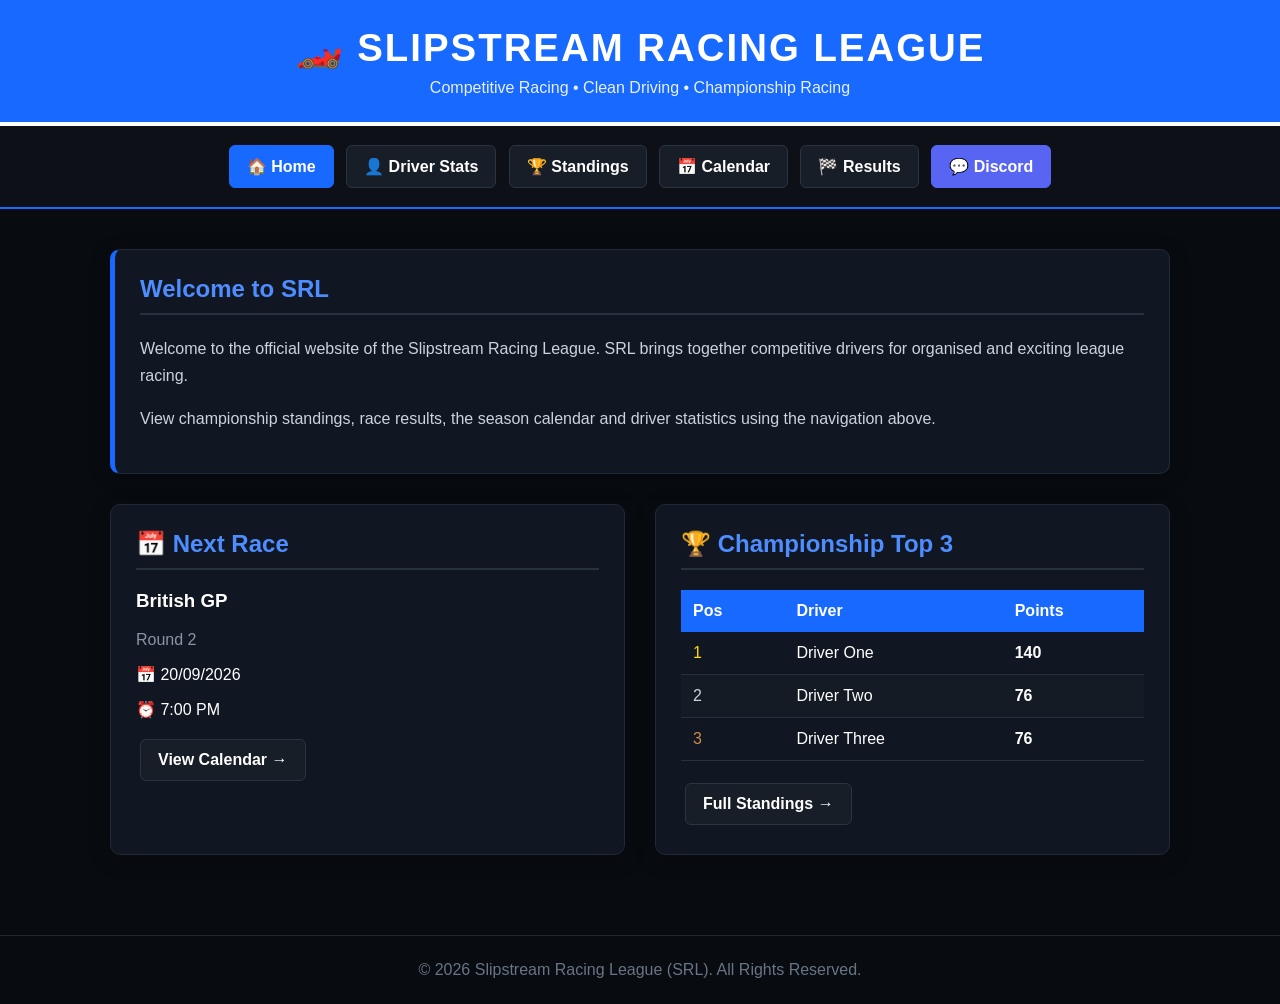
==== commit 4acb7df0: "Update index.html" ====
--- a/index.html
+++ b/index.html
@@ -18,7 +18,7 @@
 
 <nav>
 
-```
+
 <a href="index.html" class="nav-button active">🏠 Home</a>
 
 <a href="driver-stats.html" class="nav-button">
@@ -43,7 +43,7 @@
    class="nav-button discord-button">
     💬 Discord
 </a>
-```
+
 
 </nav>
 
@@ -51,7 +51,7 @@
 
 <section class="card hero">
 
-```
+
 <h2>Welcome to SRL</h2>
 
 <p>
@@ -64,13 +64,13 @@
     View championship standings, race results, the season calendar
     and driver statistics using the navigation above.
 </p>
-```
+
 
 </section>
 
 <div class="two-column">
 
-```
+
 <!-- NEXT RACE -->
 
 <section class="card column">
@@ -147,7 +147,7 @@
     </a>
 
 </section>
-```
+
 
 </div>
 
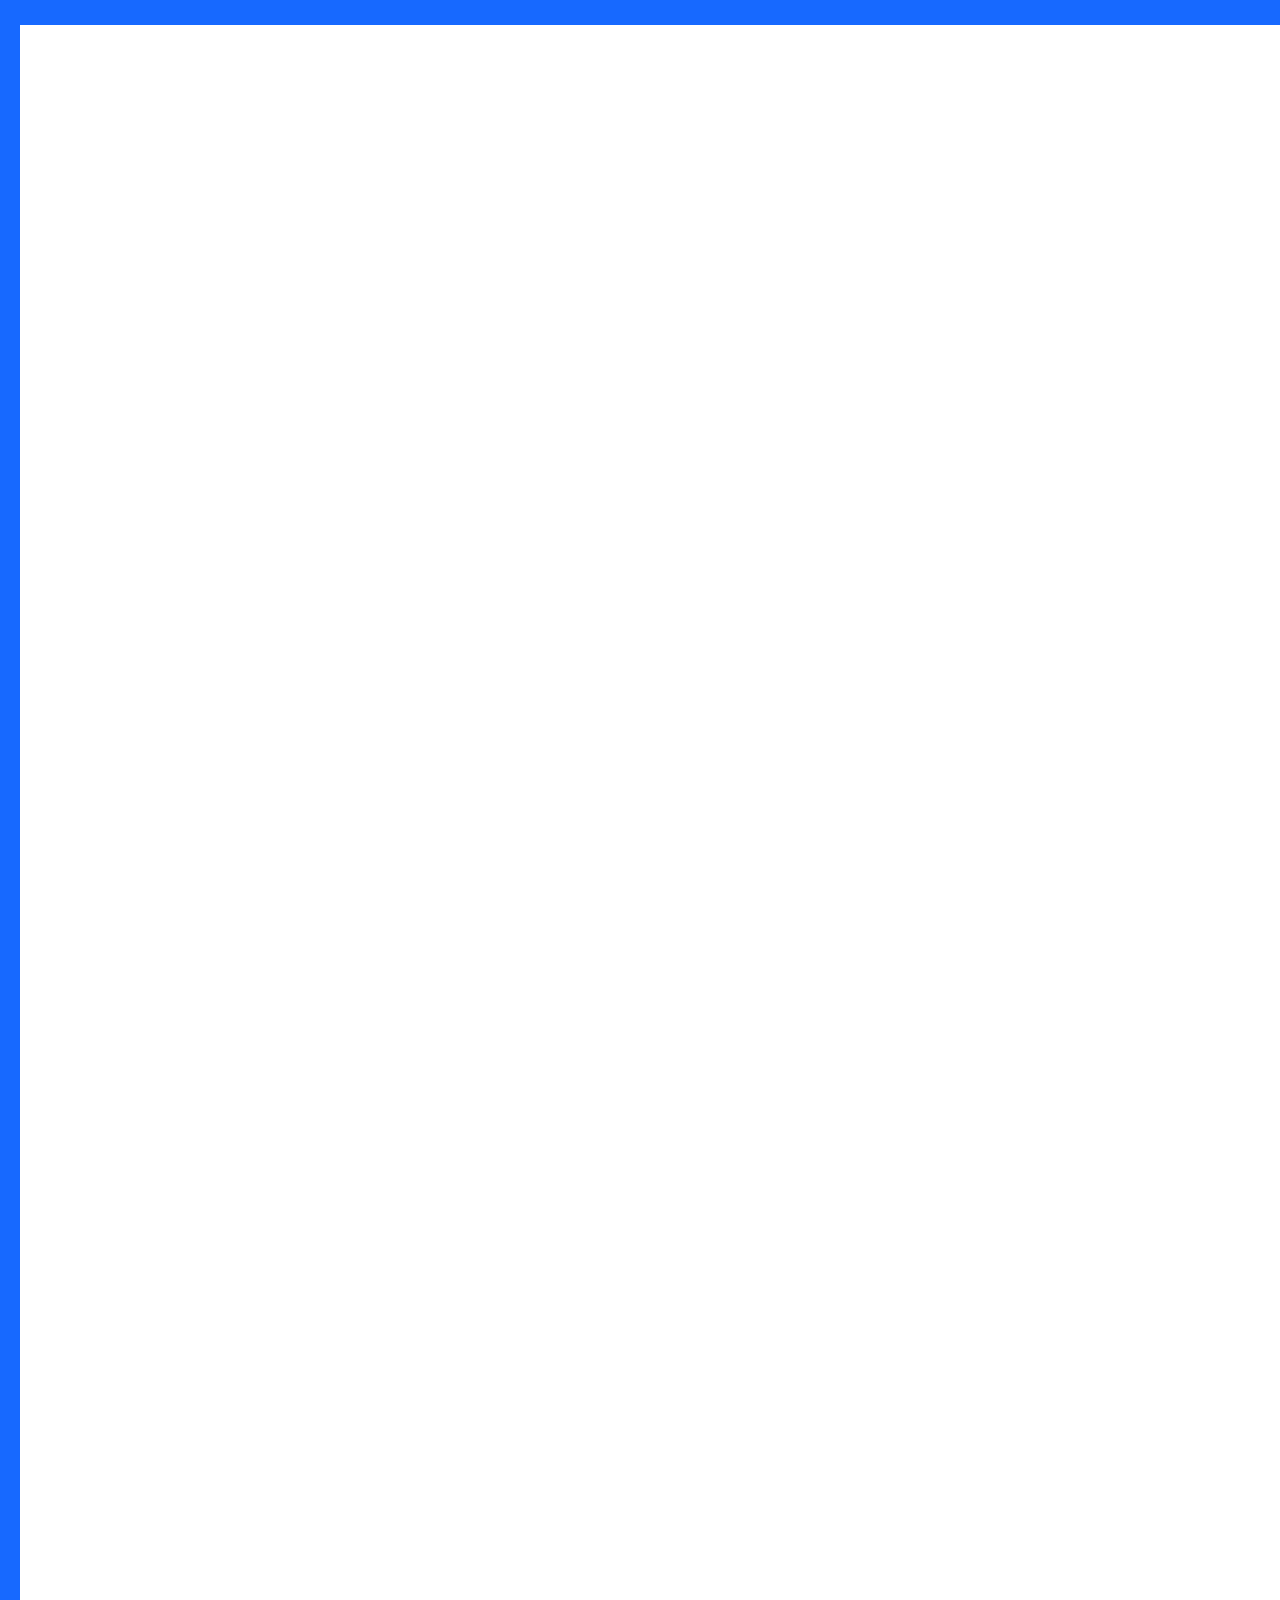
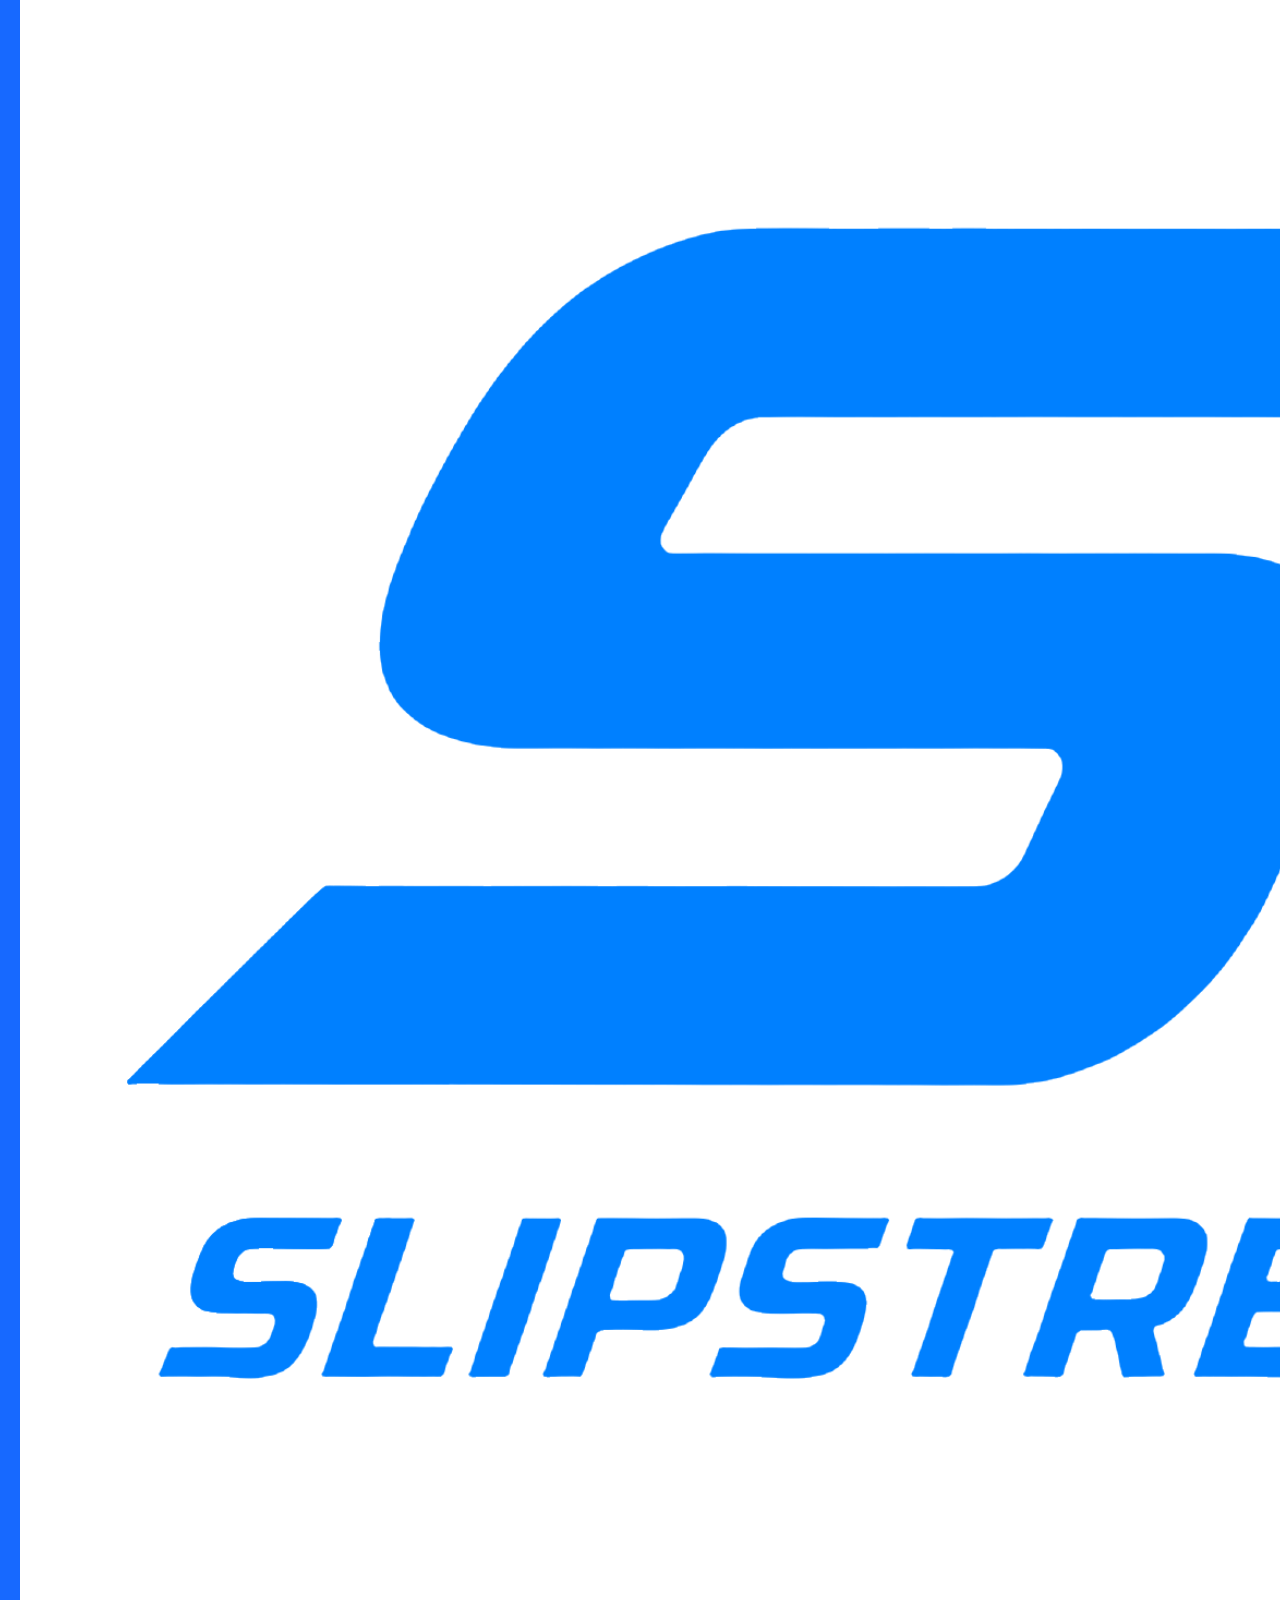
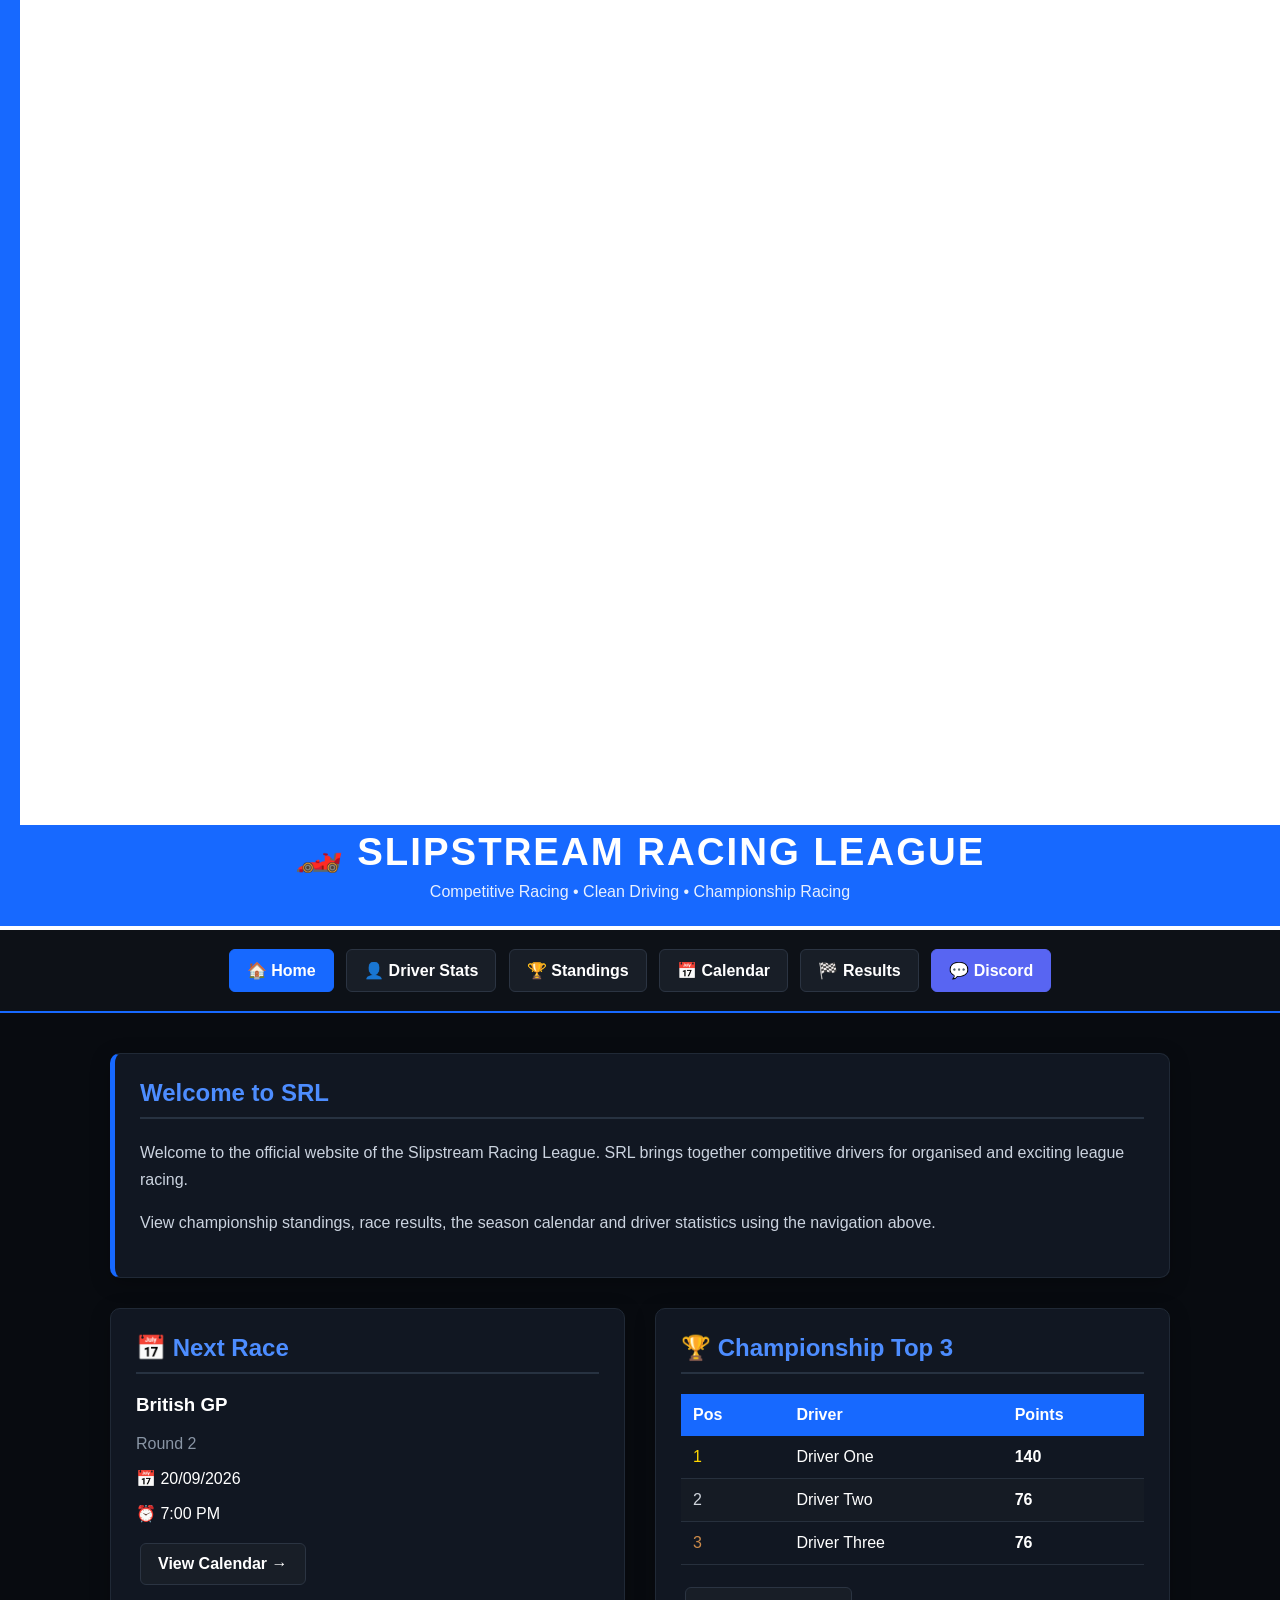
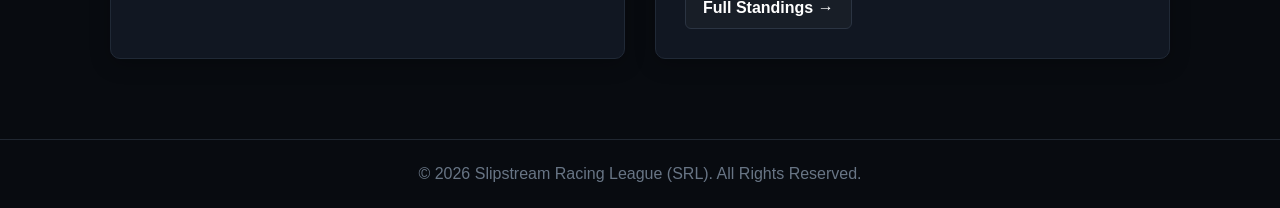
==== commit c13c28e2: "Update index.html" ====
--- a/index.html
+++ b/index.html
@@ -12,6 +12,7 @@
 <body>
 
 <header>
+    <img src="SRL-Logo.png" alt="SRL Logo" class="corner-logo">
     <h1>🏎️ Slipstream Racing League</h1>
     <p>Competitive Racing • Clean Driving • Championship Racing</p>
 </header>
--- a/style.css
+++ b/style.css
@@ -1,7 +1,36 @@
 /* =========================================
    SRL - BLUE / WHITE / BLACK THEME
    ========================================= */
-
+/* =========================================
+   SRL PROFESSIONAL LOGO
+   ========================================= */
+
+.srl-logo {
+    text-align: center;
+    line-height: 1;
+}
+
+.srl-main {
+    font-size: 3.2rem;
+    font-weight: 900;
+    letter-spacing: 5px;
+    color: #ffffff;
+}
+
+.srl-sub {
+    margin-top: 8px;
+    font-size: 1rem;
+    font-weight: 700;
+    letter-spacing: 8px;
+    color: #dbe7ff;
+}
+
+header p {
+    margin-top: 18px;
+    font-size: 1rem;
+    color: #ffffff;
+    opacity: 0.9;
+}
 * {
     box-sizing: border-box;
 }
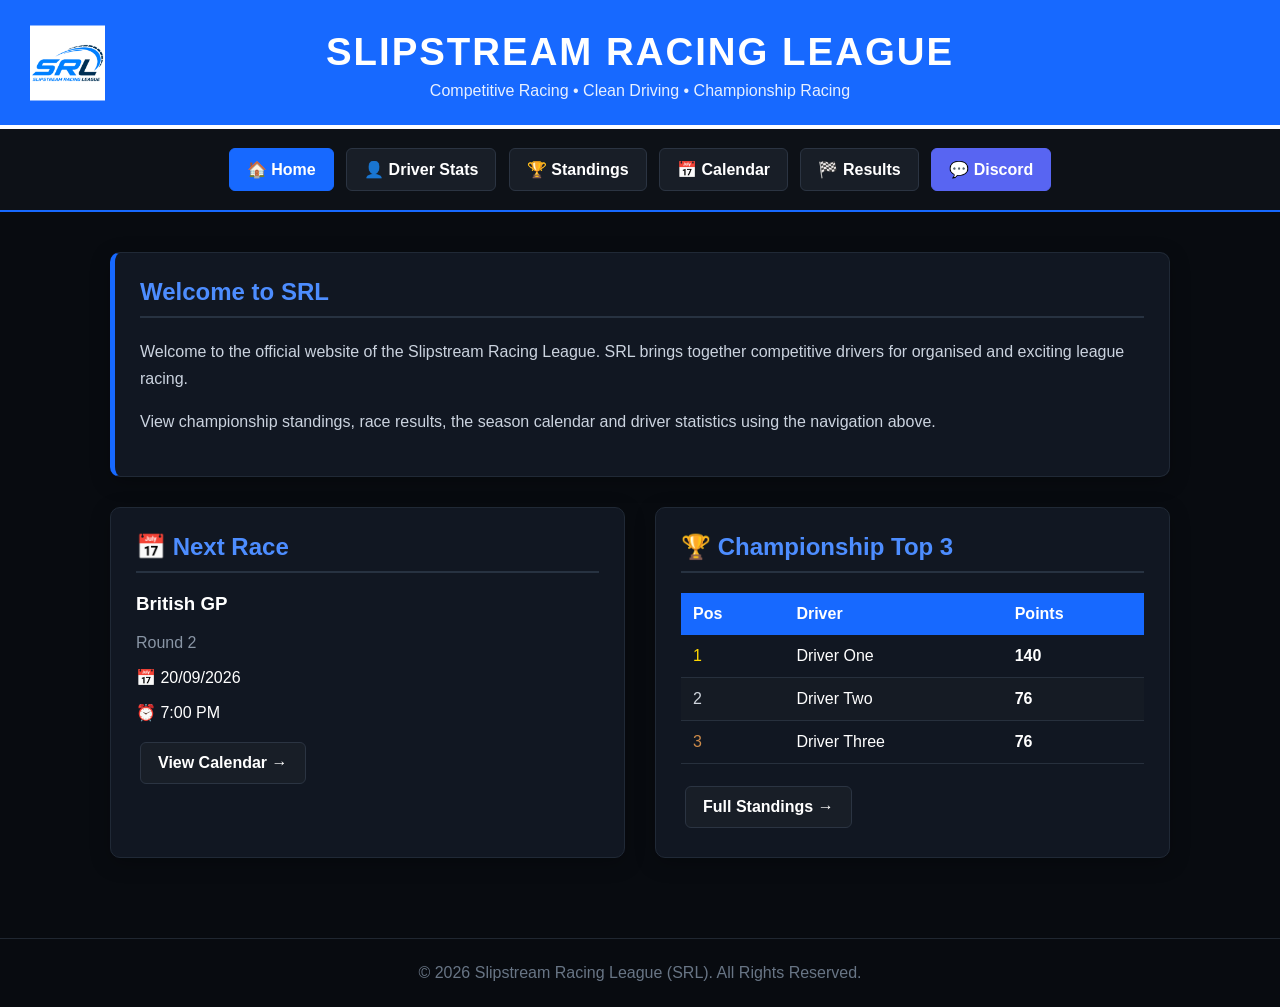
==== commit 2da917ba: "Fix HTML formatting and clean up code" ====
--- a/index.html
+++ b/index.html
@@ -13,7 +13,7 @@
 
 <header>
     <img src="SRL-Logo.png" alt="SRL Logo" class="corner-logo">
-    <h1>🏎️ Slipstream Racing League</h1>
+    <h1>Slipstream Racing League</h1>
     <p>Competitive Racing • Clean Driving • Championship Racing</p>
 </header>
 
--- a/style.css
+++ b/style.css
@@ -49,8 +49,19 @@
 header {
     background: #1769ff;
     text-align: center;
-    padding: 25px 20px;
+    padding: 30px 20px 25px;
     border-bottom: 4px solid #ffffff;
+    position: relative;
+}
+
+.corner-logo {
+    position: absolute;
+    left: 30px;
+    top: 50%;
+    transform: translateY(-50%);
+    width: 75px;
+    height: 75px;
+    object-fit: contain;
 }
 
 header h1 {
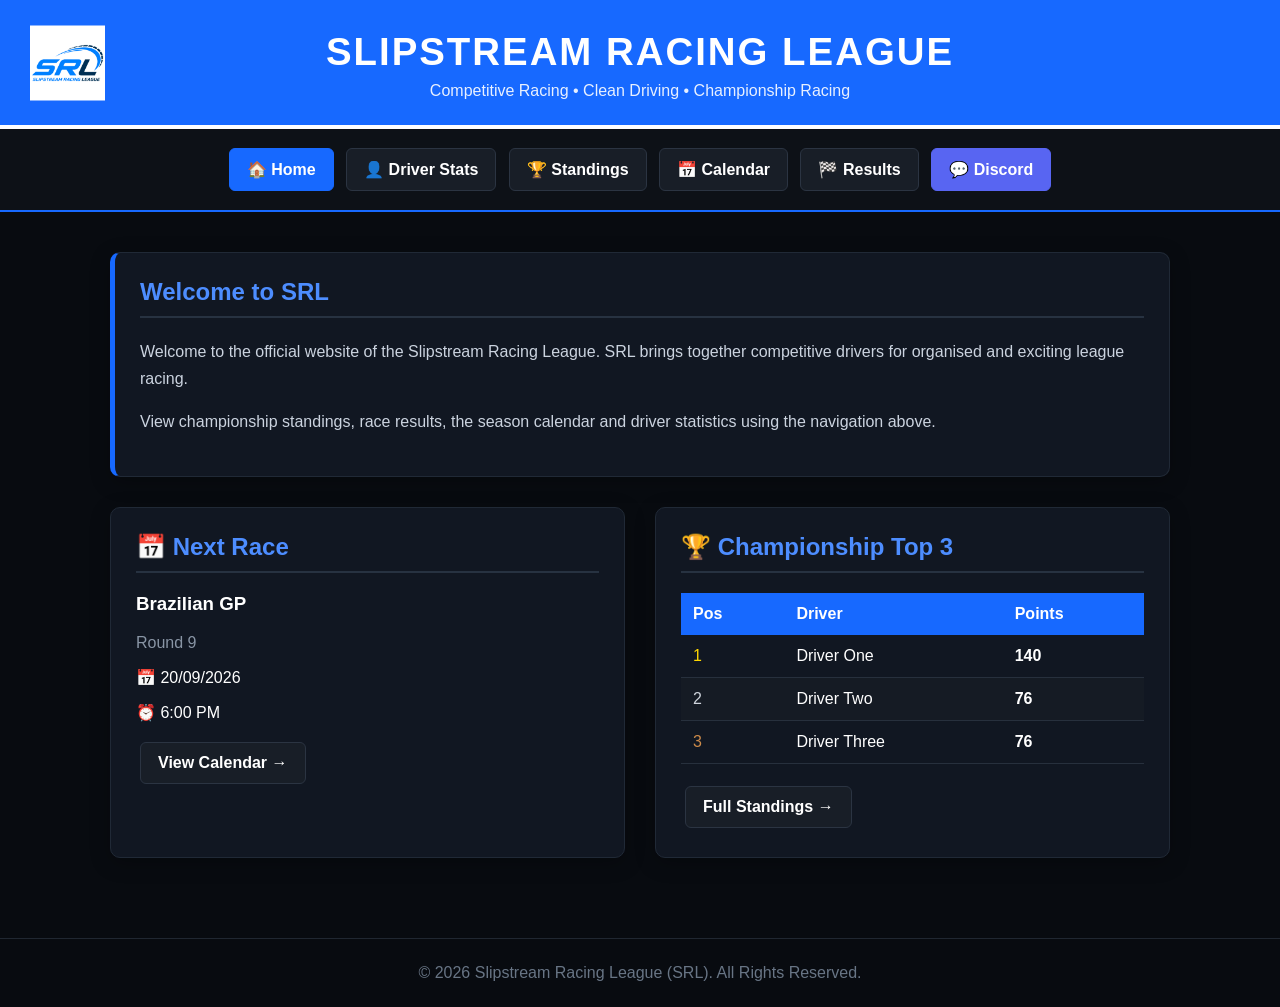
==== commit 16c20426: "Update index.html" ====
--- a/index.html
+++ b/index.html
@@ -78,10 +78,10 @@
 
     <h2>📅 Next Race</h2>
 
-    <h3 id="nextRace">British GP</h3>
+    <h3 id="nextRace">Brazilian GP</h3>
 
     <p class="muted">
-        Round 2
+        Round 9
     </p>
 
     <p>
@@ -89,7 +89,7 @@
     </p>
 
     <p>
-        ⏰ 7:00 PM
+        ⏰ 6:00 PM
     </p>
 
     <a href="calendar.html" class="nav-button">
